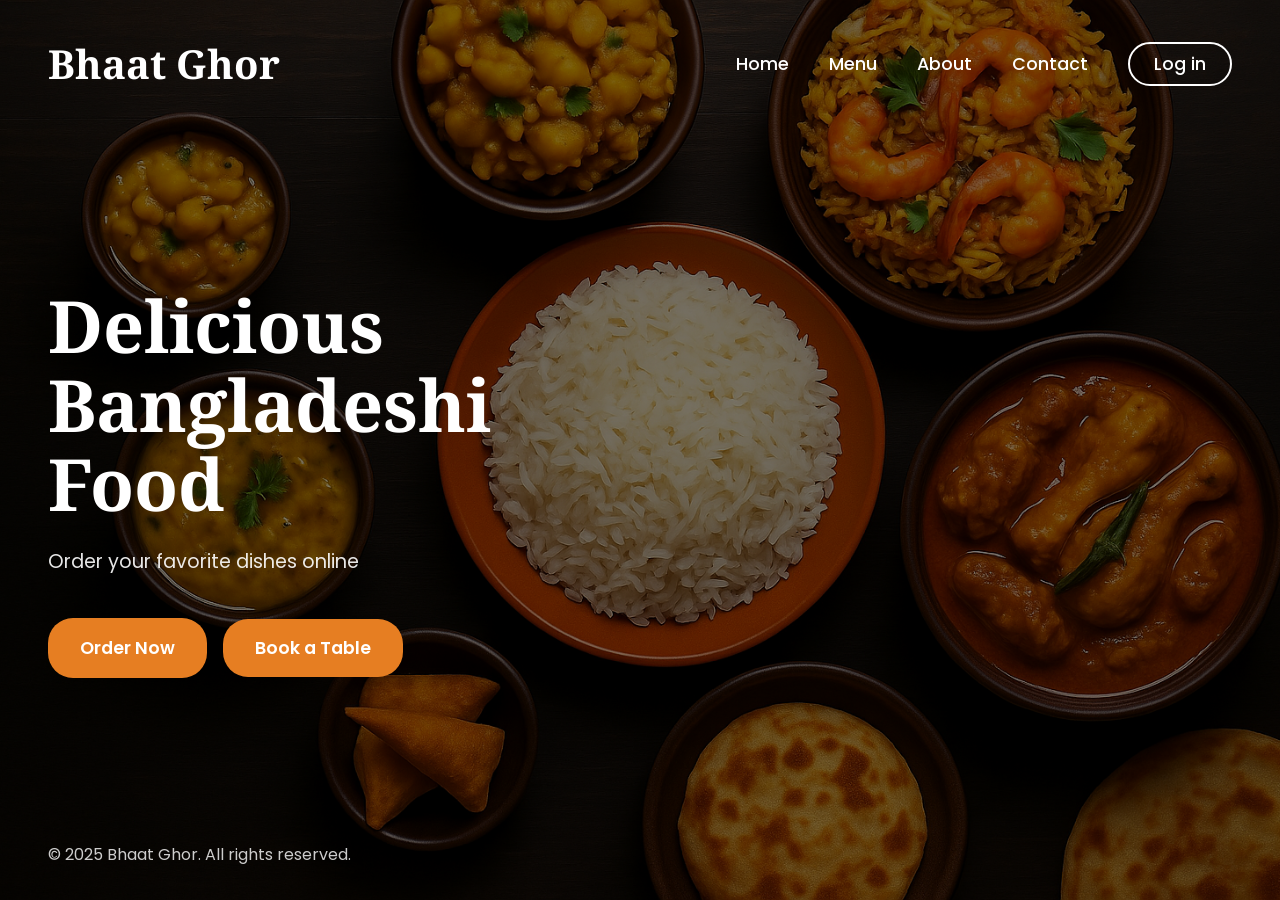
==== frontend/index.html @ f273136a "Initial commit for Bhaat Ghor project" ====
<!DOCTYPE html>
<html lang="en">
    <head>
        <title>Home Page of Bhaat Ghor</title>
        <meta charset="UTF-8">
        <meta name="viewport" content="width=device-width, initial-scale=1.0">
        <!-- Google Fonts -->
        <link rel="preconnect" href="https://fonts.googleapis.com">
        <link rel="preconnect" href="https://fonts.gstatic.com" crossorigin>
        <link href="https://fonts.googleapis.com/css2?family=Noto+Serif:ital,wght@0,400..900;1,400..900&family=Poppins:wght@300;400;500;600;700&display=swap" rel="stylesheet">
        <link rel="stylesheet" href="css/styles.css">
    </head>


    <body>
        <header></header>         
         <main>
            <section class="hero-section">
                <div class="hero-header">
                    <a href="#" class="brand-logo">Bhaat Ghor</a>
                    <nav>
                        <ul>
                            <li><a href="#hero-section">Home</a></li>
                            <li><a href="pages/menu.html">Menu</a></li>
                            <li><a href="pages/about.html">About</a></li>
                            <li><a href="pages/contact.html">Contact</a></li>
                            <li><a href="pages/login.html">Log in</a></li>
                        </ul>
                    </nav>
                </div>

                <div class="hero-content">
                    <h1>Delicious<br>Bangladeshi<br>Food</h1>                    
                    <p>Order your favorite dishes online</p>
                    <div class="button-container">
                        <a href="pages/menu.html" class="btn btn-primary">Order Now</a>
                        <button class="btn btn-secondary" id="book-table-btn">Book a Table</button>
                    </div>
                </div>
            </section>
        </main>

        <footer>
            <p>&copy; 2025 Bhaat Ghor. All rights reserved.</p>
        </footer>
        <script src="js/app.js"></script>
    </body>

</html>
---- frontend/css/styles.css ----
/* Design System Variables */
:root {
    --bg-color: #1a1a1a;     /* Dark background to match the image */
    --primary: #C0392B;      /* Deep red */
    --secondary: #F39C12;    /* Golden yellow */
    --text-color: #2C3E50;   /* Rich navy */
    --accent: #27AE60;       /* Green */
    --orange-btn: #E67E22;   /* Orange for Order Now button */
    --yellow-btn: #F39C12;   /* Yellow for Book a Table button */
    --white: #FFFFFF;        /* Pure white */
}

/* Reset some default browser styles */
* {
    margin: 0;
    padding: 0;
    box-sizing: border-box;
    font-family: 'Poppins', sans-serif; /* Primary font */
}

/* Hero section styling */
.hero-section {
    background-image: url('../images/backgrounds/hero-image.png');
    background-size: cover;
    background-position: center;
    background-repeat: no-repeat;
    height: 100vh;
    position: relative;
    color: var(--white);
    display: flex;
    flex-direction: column;
    padding: 0;
    background-color: var(--bg-color);
}

/* Dark overlay to make text readable */
.hero-section::before {
    content: '';
    position: absolute;
    top: 0;
    left: 0;
    width: 100%;
    height: 100%;
    background: rgba(0, 0, 0, 0.5);
    z-index: 1;
}

/* Position content above the overlay */
.hero-section > * {
    position: relative;
    z-index: 2;
}

/* Header with logo and navigation */
.hero-header {
    display: flex;
    justify-content: space-between;
    align-items: center;
    padding: 2rem 3rem;
    width: 100%;
}

/* Brand/Logo styling */
.brand-logo {
    font-family: 'Noto Serif', serif;
    font-size: 2.5rem;
    font-weight: 700;
    color: var(--white);
    text-decoration: none;
}

/* Navigation styling */
.hero-section nav {
    display: flex;
    align-items: center;
}

nav ul {
    display: flex;
    list-style: none;
    gap: 2.5rem;
    align-items: center;
    margin: 0;
    padding: 0;
}

nav li:last-child a {
    background-color: transparent;
    border: 2px solid var(--white);
    padding: 0.5rem 1.5rem;
    border-radius: 25px;
    transition: all 0.3s ease;
}

nav li:last-child a:hover {
    background-color: var(--white);
    color: var(--text-color);
}

nav a {
    color: var(--white);
    text-decoration: none;
    font-weight: 500;
    font-size: 1.1rem;
    transition: color 0.3s ease;
}

nav a:hover {
    color: var(--secondary);
}

/* Hero content styling */
.hero-content {
    display: flex;
    flex-direction: column;
    justify-content: center;
    align-items: flex-start;
    flex-grow: 1;
    padding: 0 3rem 4rem 3rem;
    max-width: 50%;
}

.hero-section h1 {
    font-family: 'Noto Serif', serif;
    font-size: 4.5rem;
    font-weight: 700;
    line-height: 1.1;
    margin-bottom: 1.5rem;
    color: var(--white);
}

.hero-section p {
    font-size: 1.2rem;
    font-weight: 400;
    margin-bottom: 2.5rem;
    color: var(--white);
    opacity: 0.9;
}

/* Button container */
.button-container {
    display: flex;
    gap: 1rem;
    align-items: center;
}

/* Button styling */
.btn {
    display: inline-block;
    padding: 1rem 2rem;
    font-size: 1.1rem;
    font-weight: 600;
    border-radius: 25px;
    cursor: pointer;
    transition: all 0.3s ease;
    text-decoration: none;
    border: none;
    font-family: 'Poppins', sans-serif;
    -webkit-font-smoothing: antialiased;
    -moz-osx-font-smoothing: grayscale;
    text-rendering: optimizeLegibility;
}

.btn-primary {
    background-color: var(--orange-btn);
    color: var(--white);
}

.btn-primary:hover {
    background-color: #D35400;
    transform: translateY(-2px);
}

.btn-secondary {
    background-color: var(--orange-btn);
    color: var(--white);
}

.btn-secondary:hover {
    background-color: #D35400;
    transform: translateY(-2px);
}

/* Legacy button support */
button {
    background-color: var(--orange-btn);
    color: var(--white);
    border: none;
    padding: 1rem 2rem;
    font-size: 1.1rem;
    font-weight: 600;
    border-radius: 25px;
    cursor: pointer;
    transition: all 0.3s ease;
    font-family: 'Poppins', sans-serif;
    -webkit-font-smoothing: antialiased;
    -moz-osx-font-smoothing: grayscale;
    text-rendering: optimizeLegibility;
}

button:hover {
    background-color: #D35400;
    transform: translateY(-2px);
}

button#book-table-btn {
    background-color: var(--orange-btn);
}

button#book-table-btn:hover {
    background-color: #D35400;
}

/* Footer styling */
footer {
    position: absolute;
    bottom: 2rem;
    left: 3rem;
    z-index: 3;
}

footer p {
    color: var(--white);
    font-size: 1rem;
    font-weight: 400;
    margin: 0;
    opacity: 0.8;
}

/* Responsive Design */
@media (max-width: 768px) {
    .hero-header {
        padding: 1.5rem;
        flex-direction: column;
        gap: 1.5rem;
    }
    
    .brand-logo {
        font-size: 2rem;
    }
    
    nav ul {
        gap: 1.5rem;
        flex-wrap: wrap;
        justify-content: center;
    }
    
    nav a {
        font-size: 1rem;
    }
    
    .hero-content {
        max-width: 100%;
        padding: 0 1.5rem 2rem 1.5rem;
    }
    
    .hero-section h1 {
        font-size: 3rem;
    }
    
    .hero-section p {
        font-size: 1.1rem;
    }
    
    .button-container {
        flex-direction: column;
        gap: 1rem;
        width: 100%;
    }
    
    .btn, button {
        width: 100%;
        text-align: center;
    }
    
    footer {
        left: 1.5rem;
        bottom: 1rem;
    }
}

@media (max-width: 480px) {
    .hero-section h1 {
        font-size: 2.5rem;
    }
    
    .brand-logo {
        font-size: 1.8rem;
    }
}

/* Smooth scrolling */
html {
    scroll-behavior: smooth;
}

/* Body styling */
body {
    background-color: var(--bg-color);
    color: var(--text-color);
    line-height: 1.6;
}
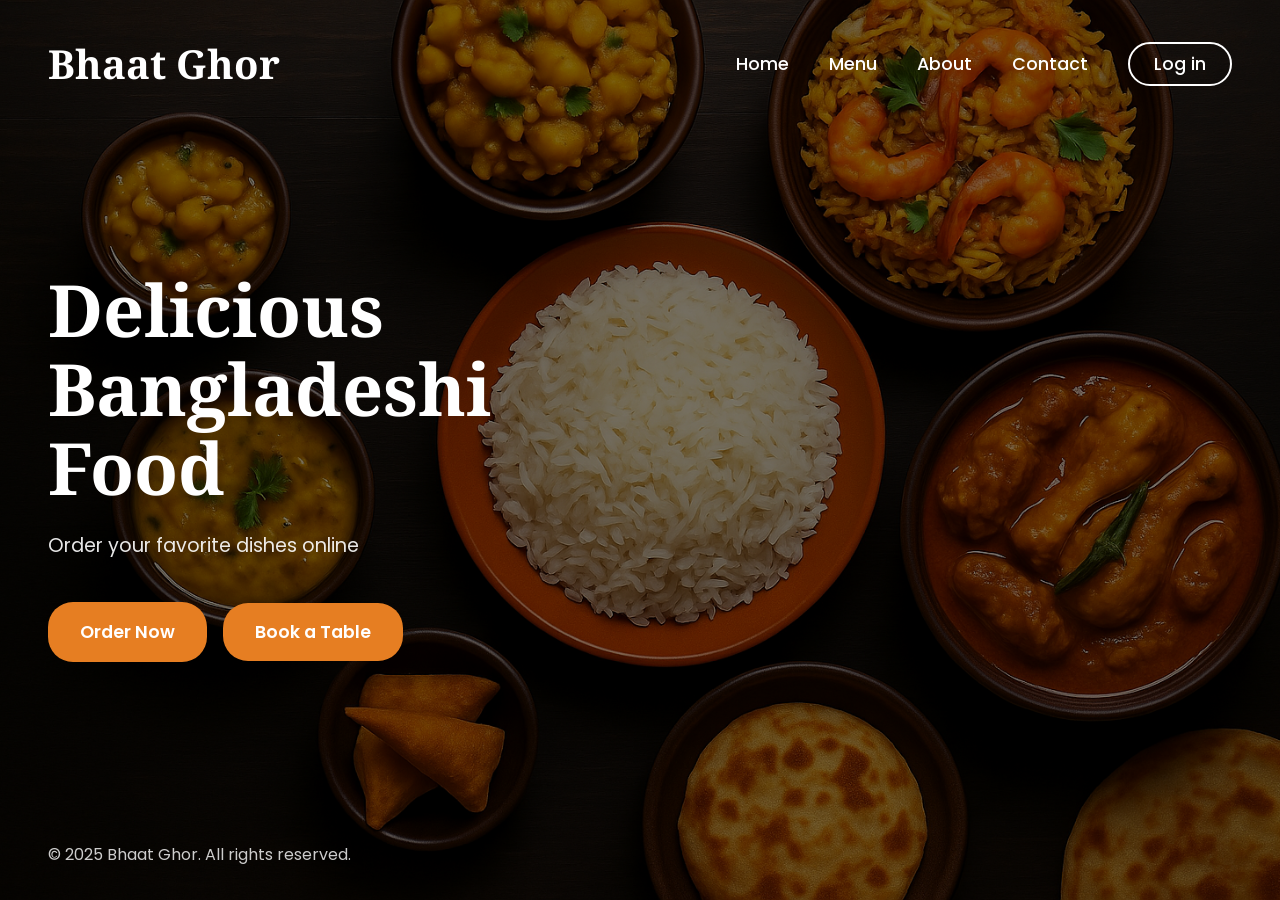
==== commit 5dc9d3e8: "Fixing Login Issue" ====
--- a/frontend/index.html
+++ b/frontend/index.html
@@ -4,11 +4,14 @@
         <title>Home Page of Bhaat Ghor</title>
         <meta charset="UTF-8">
         <meta name="viewport" content="width=device-width, initial-scale=1.0">
+        <meta name="google-site-verification" content="117WKXupIe8SDJIy7xnMtClMnEEWQRcjNU_GAvTZ64M" />
         <!-- Google Fonts -->
         <link rel="preconnect" href="https://fonts.googleapis.com">
         <link rel="preconnect" href="https://fonts.gstatic.com" crossorigin>
         <link href="https://fonts.googleapis.com/css2?family=Noto+Serif:ital,wght@0,400..900;1,400..900&family=Poppins:wght@300;400;500;600;700&display=swap" rel="stylesheet">
-        <link rel="stylesheet" href="css/styles.css">
+        <link rel="stylesheet" href="css/index.css">
+        <link rel="stylesheet" href="css/auth.css">
+        <link rel="stylesheet" href="https://cdnjs.cloudflare.com/ajax/libs/font-awesome/6.0.0/css/all.min.css" integrity="sha512-9usAa10IRO0HhonpyAIVpjrylPvoDwiPUiKdWk5t3PyolY1cOd4DSE0Ga+ri4AuTroPR5aQvXU9xC6qOPnzFeg==" crossorigin="anonymous" referrerpolicy="no-referrer" />
     </head>
 
 
@@ -19,7 +22,7 @@
                 <div class="hero-header">
                     <a href="#" class="brand-logo">Bhaat Ghor</a>
                     <nav>
-                        <ul>
+                        <ul id="nav-list">
                             <li><a href="#hero-section">Home</a></li>
                             <li><a href="pages/menu.html">Menu</a></li>
                             <li><a href="pages/about.html">About</a></li>
@@ -44,6 +47,7 @@
             <p>&copy; 2025 Bhaat Ghor. All rights reserved.</p>
         </footer>
         <script src="js/app.js"></script>
+        <script src="js/auth.js"></script>
     </body>
 
 </html>
--- a/frontend/css/index.css
+++ b/frontend/css/index.css
@@ -0,0 +1,318 @@
+/* Design System Variables */
+:root {
+    --bg-color: #1a1a1a;     /* Dark background to match the image */
+    --primary: #C0392B;      /* Deep red */
+    --secondary: #F39C12;    /* Golden yellow */
+    --text-color: #2C3E50;   /* Rich navy */
+    --accent: #27AE60;       /* Green */
+    --orange-btn: #E67E22;   /* Orange for Order Now button */
+    --yellow-btn: #F39C12;   /* Yellow for Book a Table button */
+    --white: #FFFFFF;        /* Pure white */
+}
+
+/* Reset some default browser styles */
+* {
+    margin: 0;
+    padding: 0;
+    box-sizing: border-box;
+    font-family: 'Poppins', sans-serif; /* Primary font */
+}
+
+/* Hero section styling */
+.hero-section {
+    background-image: url('../images/backgrounds/hero-image.png');
+    background-size: cover;
+    background-position: center;
+    background-repeat: no-repeat;
+    min-height: 100vh; /* Changed from fixed height to minimum height */
+    position: relative;
+    color: var(--white);
+    display: flex;
+    flex-direction: column;
+    padding: 0;
+    background-color: var(--bg-color);
+    padding-bottom: 2rem; /* Add padding at the bottom */
+}
+
+/* Dark overlay to make text readable */
+.hero-section::before {
+    content: '';
+    position: absolute;
+    top: 0;
+    left: 0;
+    width: 100%;
+    height: 100%;
+    background: rgba(0, 0, 0, 0.5);
+    z-index: 1;
+}
+
+/* Position content above the overlay */
+.hero-section > * {
+    position: relative;
+    z-index: 2;
+}
+
+/* Header with logo and navigation */
+.hero-header {
+    display: flex;
+    justify-content: space-between;
+    align-items: center;
+    padding: 2rem 3rem;
+    width: 100%;
+}
+
+/* Brand/Logo styling */
+.brand-logo {
+    font-family: 'Noto Serif', serif;
+    font-size: 2.5rem;
+    font-weight: 700;
+    color: var(--white);
+    text-decoration: none;
+}
+
+/* Navigation styling */
+.hero-section nav {
+    display: flex;
+    align-items: center;
+}
+
+nav ul {
+    display: flex;
+    list-style: none;
+    gap: 2.5rem;
+    align-items: center;
+    margin: 0;
+    padding: 0;
+}
+
+nav li:last-child a {
+    background-color: transparent;
+    border: 2px solid var(--white);
+    padding: 0.5rem 1.5rem;
+    border-radius: 25px;
+    transition: all 0.3s ease;
+}
+
+nav li:last-child a:hover {
+    background-color: var(--white);
+    color: var(--text-color);
+}
+
+nav a {
+    color: var(--white);
+    text-decoration: none;
+    font-weight: 500;
+    font-size: 1.1rem;
+    transition: color 0.3s ease;
+}
+
+nav a:hover {
+    color: var(--secondary);
+}
+
+/* Hero content styling */
+.hero-content {
+    display: flex;
+    flex-direction: column;
+    justify-content: center;
+    align-items: flex-start;
+    flex-grow: 1;
+    padding: 0 3rem 4rem 3rem;
+    max-width: 50%;
+}
+
+.hero-section h1 {
+    font-family: 'Noto Serif', serif;
+    font-size: 4.5rem;
+    font-weight: 700;
+    line-height: 1.1;
+    margin-bottom: 1.5rem;
+    color: var(--white);
+}
+
+.hero-section p {
+    font-size: 1.2rem;
+    font-weight: 400;
+    margin-bottom: 2.5rem;
+    color: var(--white);
+    opacity: 0.9;
+}
+
+/* Button container */
+.button-container {
+    display: flex;
+    gap: 1rem;
+    align-items: center;
+}
+
+/* Button styling */
+.btn {
+    display: inline-block;
+    padding: 1rem 2rem;
+    font-size: 1.1rem;
+    font-weight: 600;
+    border-radius: 25px;
+    cursor: pointer;
+    transition: all 0.3s ease;
+    text-decoration: none;
+    border: none;
+    font-family: 'Poppins', sans-serif;
+    -webkit-font-smoothing: antialiased;
+    -moz-osx-font-smoothing: grayscale;
+    text-rendering: optimizeLegibility;
+}
+
+.btn-primary {
+    background-color: var(--orange-btn);
+    color: var(--white);
+}
+
+.btn-primary:hover {
+    background-color: #D35400;
+    transform: translateY(-2px);
+}
+
+.btn-secondary {
+    background-color: var(--orange-btn);
+    color: var(--white);
+}
+
+.btn-secondary:hover {
+    background-color: #D35400;
+    transform: translateY(-2px);
+}
+
+/* Legacy button support */
+button {
+    background-color: var(--orange-btn);
+    color: var(--white);
+    border: none;
+    padding: 1rem 2rem;
+    font-size: 1.1rem;
+    font-weight: 600;
+    border-radius: 25px;
+    cursor: pointer;
+    transition: all 0.3s ease;
+    font-family: 'Poppins', sans-serif;
+    -webkit-font-smoothing: antialiased;
+    -moz-osx-font-smoothing: grayscale;
+    text-rendering: optimizeLegibility;
+}
+
+button:hover {
+    background-color: #D35400;
+    transform: translateY(-2px);
+}
+
+button#book-table-btn {
+    background-color: var(--orange-btn);
+}
+
+button#book-table-btn:hover {
+    background-color: #D35400;
+}
+
+/* Footer styling */
+footer {
+    position: absolute;
+    bottom: 2rem;
+    left: 3rem;
+    z-index: 3;
+    width: auto;
+}
+
+footer p {
+    color: var(--white);
+    font-size: 1rem;
+    font-weight: 400;
+    margin: 0;
+    opacity: 0.8;
+}
+
+/* Responsive Design */
+@media (max-width: 768px) {
+    .hero-header {
+        padding: 1.5rem;
+        flex-direction: column;
+        gap: 1.5rem;
+    }
+    
+    .brand-logo {
+        font-size: 2rem;
+    }
+    
+    nav ul {
+        gap: 1.5rem;
+        flex-wrap: wrap;
+        justify-content: center;
+    }
+    
+    nav a {
+        font-size: 1rem;
+    }
+      .hero-content {
+        max-width: 100%;
+        padding: 0 1.5rem 2rem 1.5rem;
+        flex: 1;
+        display: flex;
+        flex-direction: column;
+    }
+    
+    .hero-section h1 {
+        font-size: 3rem;
+    }
+    
+    .hero-section p {
+        font-size: 1.1rem;
+    }
+    
+    .button-container {
+        flex-direction: column;
+        gap: 1rem;
+        width: 100%;
+    }
+    
+    .btn, button {
+        width: 100%;
+        text-align: center;
+    }
+      footer {
+        position: relative;
+        left: 1.5rem;
+        bottom: auto;
+        margin-top: 2rem;
+    }
+}
+
+@media (max-width: 480px) {
+    .hero-section h1 {
+        font-size: 2.5rem;
+    }
+    
+    .brand-logo {
+        font-size: 1.8rem;
+    }
+    
+    .button-container {
+        margin-bottom: 4rem;  /* Add more margin below the buttons */
+    }
+    
+    footer {
+        position: static;  /* Make the footer follow normal document flow */
+        margin: 2rem 0 1rem 1.5rem;  /* Add margin for spacing */
+    }
+}
+
+/* Smooth scrolling */
+html {
+    scroll-behavior: smooth;
+}
+
+/* Body styling */
+body {
+    background-color: var(--bg-color);
+    color: var(--text-color);
+    line-height: 1.6;
+    min-height: 100vh;
+    position: relative;
+}
--- a/frontend/css/auth.css
+++ b/frontend/css/auth.css
@@ -0,0 +1,116 @@
+/* User avatar and dropdown styles */
+.user-menu-item {
+    position: relative;
+}
+
+.user-dropdown {
+    position: relative;
+    display: inline-block;
+}
+
+.user-avatar {
+    width: 40px;
+    height: 40px;
+    border-radius: 50%;
+    border: 2px solid #f0dcbf;
+    cursor: pointer;
+    transition: all 0.3s ease;
+    object-fit: cover;
+}
+
+.user-avatar:hover {
+    border-color: #d4b896;
+    transform: scale(1.05);
+}
+
+.dropdown-menu {
+    position: absolute;
+    top: 100%;
+    right: 0;
+    background-color: #150a01;
+    border: 1px solid #d4b896;
+    border-radius: 8px;
+    min-width: 200px;
+    box-shadow: 0 4px 12px rgba(0, 0, 0, 0.3);
+    opacity: 0;
+    visibility: hidden;
+    transform: translateY(-10px);
+    transition: all 0.3s ease;
+    z-index: 1000;
+    margin-top: 10px;
+}
+
+.dropdown-menu.show {
+    opacity: 1;
+    visibility: visible;
+    transform: translateY(0);
+}
+
+.dropdown-item {
+    display: flex;
+    align-items: center;
+    padding: 12px 16px;
+    color: #f0dcbf;
+    text-decoration: none;
+    font-size: 14px;
+    transition: background-color 0.3s ease;
+    border-bottom: 1px solid rgba(212, 184, 150, 0.1);
+}
+
+.dropdown-item:last-child {
+    border-bottom: none;
+}
+
+.dropdown-item:hover {
+    background-color: rgba(212, 184, 150, 0.1);
+    color: #d4b896;
+}
+
+.dropdown-item i {
+    margin-right: 10px;
+    width: 16px;
+    text-align: center;
+}
+
+/* Arrow pointing up to the avatar */
+.dropdown-menu::before {
+    content: '';
+    position: absolute;
+    top: -8px;
+    right: 20px;
+    width: 0;
+    height: 0;
+    border-left: 8px solid transparent;
+    border-right: 8px solid transparent;
+    border-bottom: 8px solid #d4b896;
+}
+
+.dropdown-menu::after {
+    content: '';
+    position: absolute;
+    top: -7px;
+    right: 20px;
+    width: 0;
+    height: 0;
+    border-left: 8px solid transparent;
+    border-right: 8px solid transparent;
+    border-bottom: 8px solid #150a01;
+}
+
+/* Responsive adjustments */
+@media (max-width: 768px) {
+    .user-avatar {
+        width: 35px;
+        height: 35px;
+    }
+    
+    .dropdown-menu {
+        min-width: 180px;
+        right: -10px;
+    }
+    
+    .dropdown-item {
+        padding: 10px 14px;
+        font-size: 13px;
+    }
+}
